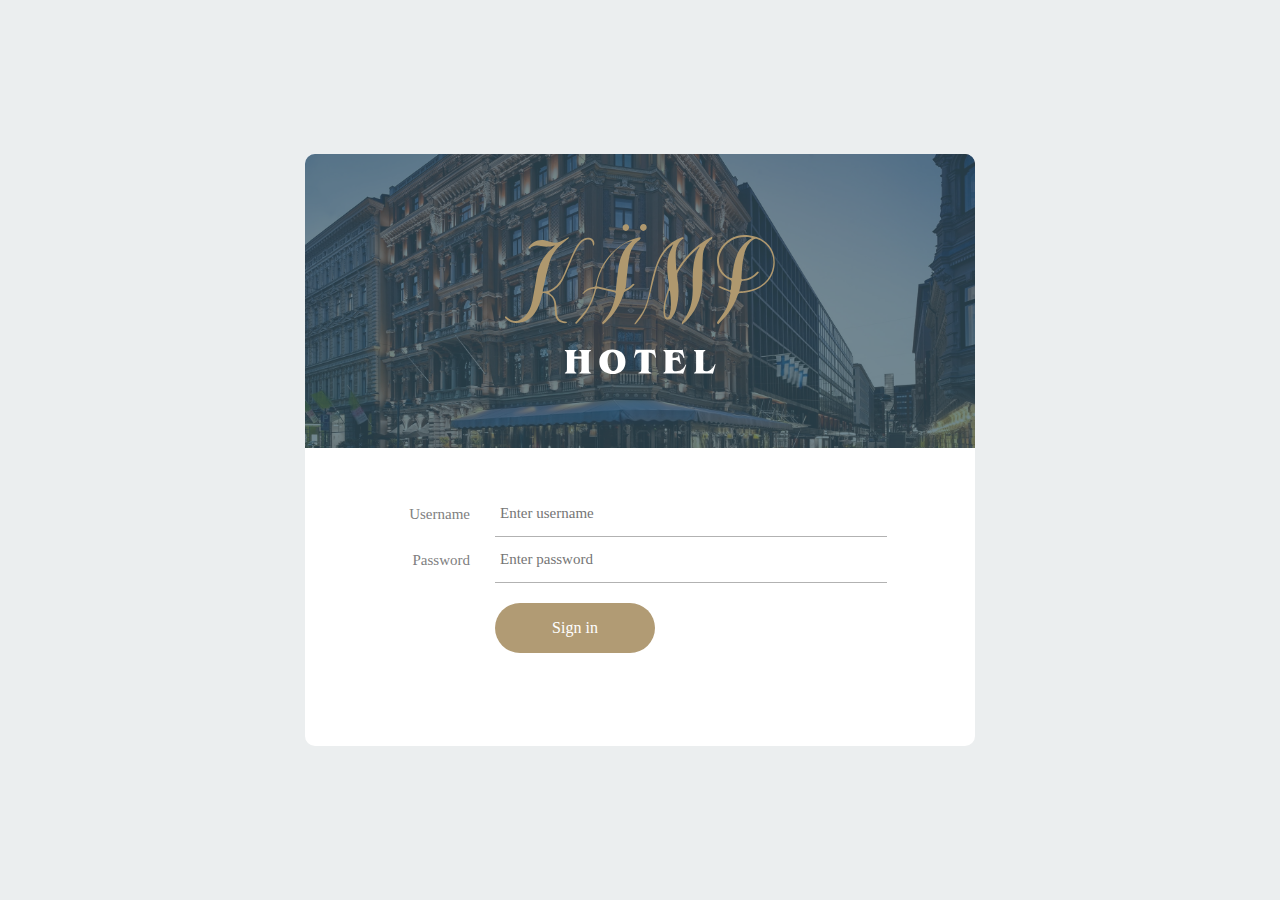
==== web/login.html @ 87c8fb4f "Merge origin/master" ====
<!DOCTYPE html>
<html lang="en">
<head>
	<title>Login</title>
	<meta charset="UTF-8">
	<meta name="viewport" content="width=device-width, initial-scale=1">
	<link rel="stylesheet" type="text/css" href="css/main.css">

</head>
<body>
	
	<div class="limiter">
		<div class="container-login100">
			<div class="wrap-login100">
				<div class="login100-form-title" style="background-image: url(images/bg-01.jpg);">
					<img class="login100-form-img" src="images/Hotel-Logo.svg" alt="">
				</div>

				<form class="login100-form validate-form" action="login" method="POST">
					<div class="wrap-input100 validate-input m-b-26" data-validate="Username is required">
						<span class="label-input100">Username</span>
						<input class="input100" type="text" name="username" placeholder="Enter username">
						<span class="focus-input100"></span>
					</div>

					<div class="wrap-input100 validate-input" data-validate = "Password is required">
						<span class="label-input100">Password</span>
						<input class="input100" type="password" name="pass" placeholder="Enter password">
						<span class="focus-input100"></span>
					</div>

					<div class="container-login100-form-btn">
						<button class="login100-form-btn">
							Sign in
						</button>
					</div>
				</form>
			</div>
		</div>
	</div>
	

</body>
</html>
---- web/css/main.css ----
* {
	margin: 0px; 
	padding: 0px; 
	box-sizing: border-box;
}

body, html {
	height: 100%;
	font-family: Poppins-Regular, sans-serif;
}

a {
	font-family: Poppins-Regular;
	font-size: 14px;
	line-height: 1.7;
	color: #666666;
	margin: 0px;
	transition: all 0.4s;
	-webkit-transition: all 0.4s;
  -o-transition: all 0.4s;
  -moz-transition: all 0.4s;
}

a:focus {
	outline: none !important;
}

a:hover {
	text-decoration: none;
  color: #57b846;
}


h1,h2,h3,h4,h5,h6 {
	margin: 0px;
}

p {
	font-family: Poppins-Regular;
	font-size: 14px;
	line-height: 1.7;
	color: #666666;
	margin: 0px;
}

ul, li {
	margin: 0px;
	list-style-type: none;
}

input {
	outline: none;
	border: none;
}

input[type="number"] {
    -moz-appearance: textfield;
    appearance: none;
    -webkit-appearance: none;
}

input[type="number"]::-webkit-outer-spin-button,
input[type="number"]::-webkit-inner-spin-button {
    -webkit-appearance: none;
}

textarea {
  outline: none;
  border: none;
}

textarea:focus, input:focus {
  border-color: transparent !important;
}


label {
  display: block;
  margin: 0;
}

button {
	outline: none !important;
	border: none;
	background: transparent;
}

button:hover {
	cursor: pointer;
}

iframe {
	border: none !important;
}

.limiter {
  width: 100%;
  margin: 0 auto;
}

.container-login100 {
  width: 100%;  
  min-height: 100vh;
  display: -webkit-box;
  display: -webkit-flex;
  display: -moz-box;
  display: -ms-flexbox;
  display: flex;
  flex-wrap: wrap;
  justify-content: center;
  align-items: center;
  padding: 15px;
  background: #ebeeef;
}


.wrap-login100 {
  width: 670px;
  background: #fff;
  border-radius: 10px;
  overflow: hidden;
  position: relative;
}


.login100-form-title {
  width: 100%;
  position: relative;
  z-index: 1;
  display: -webkit-box;
  display: -webkit-flex;
  display: -moz-box;
  display: -ms-flexbox;
  display: flex;
  flex-wrap: wrap;
  flex-direction: column;
  align-items: center;

  background-repeat: no-repeat;
  background-size: cover;
  background-position: center;

  padding: 70px 15px 74px 15px;
}

.login100-form-img {
  height: 150px;
}

.login100-form-title::before {
  content: "";
  display: block;
  position: absolute;
  z-index: -1;
  width: 100%;
  height: 100%;
  top: 0;
  left: 0;
  background-color: rgba(54,84,99,0.7);
}



.login100-form {
  width: 100%;
  display: -webkit-box;
  display: -webkit-flex;
  display: -moz-box;
  display: -ms-flexbox;
  display: flex;
  flex-wrap: wrap;
  justify-content: space-between;
  padding: 43px 88px 93px 190px;
}

.wrap-input100 {
  width: 100%;
  position: relative;
  border-bottom: 1px solid #b2b2b2;
}

.label-input100 {
  font-family: Poppins-Regular;
  font-size: 15px;
  color: #808080;
  line-height: 1.2;
  text-align: right;

  position: absolute;
  top: 14px;
  left: -105px;
  width: 80px;

}

.input100 {
  font-family: Poppins-Regular;
  font-size: 15px;
  color: #555555;
  line-height: 1.2;

  display: block;
  width: 100%;
  background: transparent;
  padding: 0 5px;
}

.focus-input100 {
  position: absolute;
  display: block;
  width: 100%;
  height: 100%;
  top: 0;
  left: 0;
  pointer-events: none;
}

.focus-input100::before {
  content: "";
  display: block;
  position: absolute;
  bottom: -1px;
  left: 0;
  width: 0;
  height: 1px;

  -webkit-transition: all 0.6s;
  -o-transition: all 0.6s;
  -moz-transition: all 0.6s;
  transition: all 0.6s;

  background: #57b846;
}



input.input100 {
  height: 45px;
}


.input100:focus + .focus-input100::before {
  width: 100%;
}

.has-val.input100 + .focus-input100::before {
  width: 100%;
}


.input-checkbox100 {
  display: none;
}

.label-checkbox100 {
  font-family: Poppins-Regular;
  font-size: 13px;
  color: #999999;
  line-height: 1.4;

  display: block;
  position: relative;
  padding-left: 26px;
  cursor: pointer;
}

.container-login100-form-btn {
  width: 100%;
  display: -webkit-box;
  display: -webkit-flex;
  display: -moz-box;
  display: -ms-flexbox;
  display: flex;
  flex-wrap: wrap;
}

.login100-form-btn {
  display: -webkit-box;
  display: -webkit-flex;
  display: -moz-box;
  display: -ms-flexbox;
  display: flex;
  justify-content: center;
  align-items: center;
  padding: 0 20px;
  min-width: 160px;
  height: 50px;
  background-color: #B19B74;
  border-radius: 25px;
  margin-top: 20px;
  
  font-family: Poppins-Regular;
  font-size: 16px;
  color: #fff;
  line-height: 1.2;

  -webkit-transition: all 0.4s;
  -o-transition: all 0.4s;
  -moz-transition: all 0.4s;
  transition: all 0.4s;
}

.login100-form-btn:hover {
  background-color: #333333;
}



@media (max-width: 576px) {
  .login100-form {
    padding: 43px 15px 57px 117px;
  }
}

@media (max-width: 480px) {
  .login100-form {
    padding: 43px 15px 57px 15px;
  }

  .label-input100 {
    text-align: left;
    position: unset;
    top: unset;
    left: unset;
    width: 100%;
    padding: 0 5px;
  }
}


.validate-input {
  position: relative;
}

.alert-validate::before {
  content: attr(data-validate);
  position: absolute;
  max-width: 70%;
  background-color: #fff;
  border: 1px solid #c80000;
  border-radius: 2px;
  padding: 4px 25px 4px 10px;
  top: 50%;
  -webkit-transform: translateY(-50%);
  -moz-transform: translateY(-50%);
  -ms-transform: translateY(-50%);
  -o-transform: translateY(-50%);
  transform: translateY(-50%);
  right: 2px;
  pointer-events: none;

  font-family: Poppins-Medium;
  color: #c80000;
  font-size: 13px;
  line-height: 1.4;
  text-align: left;

  visibility: hidden;
  opacity: 0;

  -webkit-transition: opacity 0.4s;
  -o-transition: opacity 0.4s;
  -moz-transition: opacity 0.4s;
  transition: opacity 0.4s;
}

.alert-validate::after {
  content: "\f06a";
  font-family: FontAwesome;
  display: block;
  position: absolute;
  color: #c80000;
  font-size: 15px;
  top: 50%;
  -webkit-transform: translateY(-50%);
  -moz-transform: translateY(-50%);
  -ms-transform: translateY(-50%);
  -o-transform: translateY(-50%);
  transform: translateY(-50%);
  right: 8px;
}

.alert-validate:hover:before {
  visibility: visible;
  opacity: 1;
}

@media (max-width: 992px) {
  .alert-validate::before {
    visibility: visible;
    opacity: 1;
  }
}
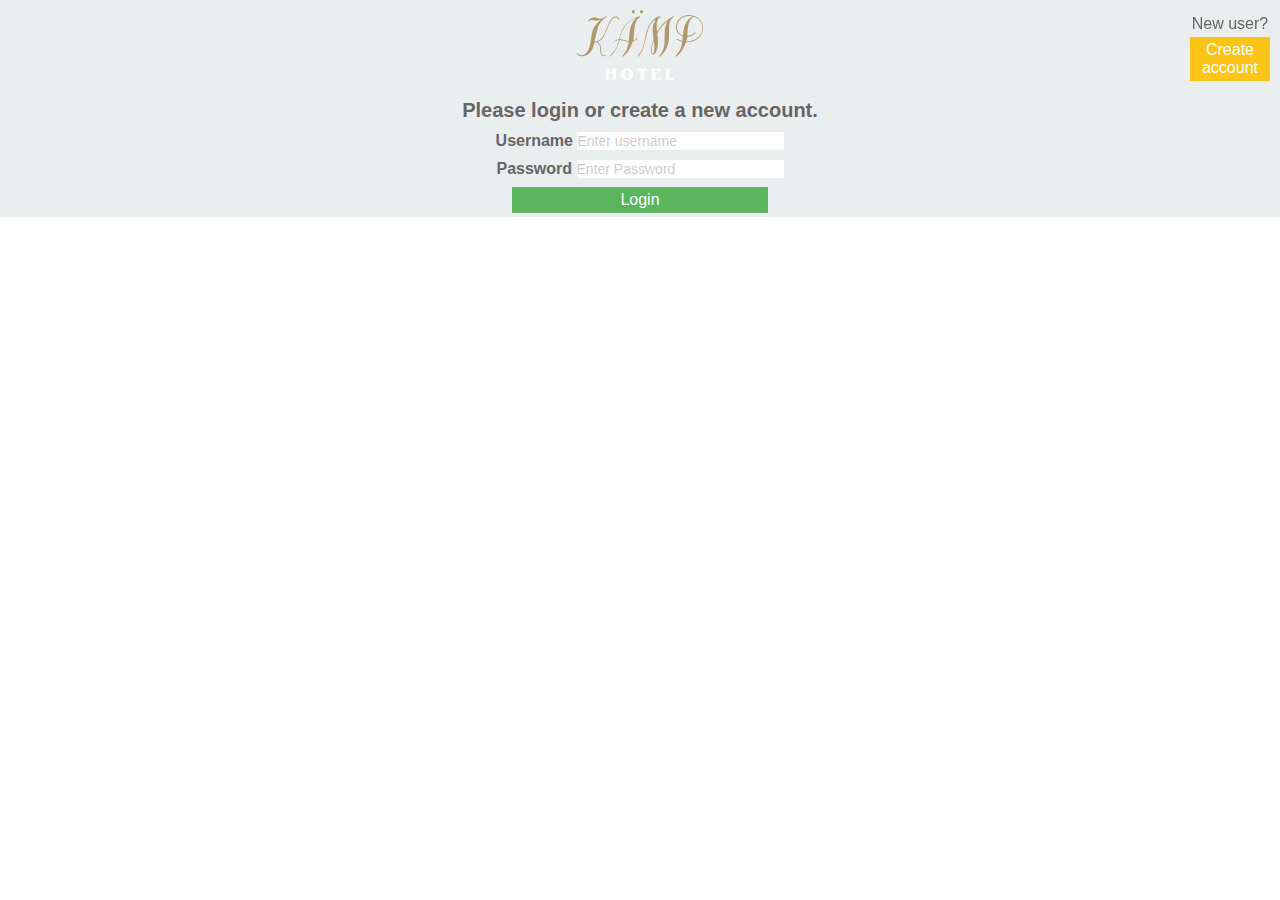
==== commit 1baf0b27: "Using login.html modal for registration, securing resources (Registering a new user doesn't assign t" ====
--- a/web/login.html
+++ b/web/login.html
@@ -1,44 +1,95 @@
-<!DOCTYPE html>
-<html lang="en">
-<head>
-	<title>Login</title>
-	<meta charset="UTF-8">
-	<meta name="viewport" content="width=device-width, initial-scale=1">
-	<link rel="stylesheet" type="text/css" href="css/main.css">
-
-</head>
-<body>
-	
-	<div class="limiter">
-		<div class="container-login100">
-			<div class="wrap-login100">
-				<div class="login100-form-title" style="background-image: url(images/bg-01.jpg);">
-					<img class="login100-form-img" src="images/Hotel-Logo.svg" alt="">
-				</div>
-
-				<form class="login100-form validate-form" action="login" method="POST">
-					<div class="wrap-input100 validate-input m-b-26" data-validate="Username is required">
-						<span class="label-input100">Username</span>
-						<input class="input100" type="text" name="username" placeholder="Enter username">
-						<span class="focus-input100"></span>
-					</div>
-
-					<div class="wrap-input100 validate-input" data-validate = "Password is required">
-						<span class="label-input100">Password</span>
-						<input class="input100" type="password" name="pass" placeholder="Enter password">
-						<span class="focus-input100"></span>
-					</div>
-
-					<div class="container-login100-form-btn">
-						<button class="login100-form-btn">
-							Sign in
-						</button>
-					</div>
-				</form>
-			</div>
-		</div>
-	</div>
-	
-
-</body>
-</html>+<!DOCTYPE html>
+<!--
+To change this license header, choose License Headers in Project Properties.
+To change this template file, choose Tools | Templates
+and open the template in the editor.
+-->
+<html>
+    <head>
+        <title>Hotel kämp note manager</title>
+        <meta charset="UTF-8">
+        <meta name="viewport" content="width=device-width, initial-scale=1.0">
+        <link rel="stylesheet" href="loginstyle.css">
+        <!-- Reference to JS script file-->
+        <script src="assets/scripts/loginscript.js"></script>
+
+    </head>
+    <body>
+        <div class="container">
+            <!-- Modal sign up form -->
+            <div id="modal-signup-id" class="modal-signup">
+                <span onclick="closeModal()" class="close" id="close-button" title="Close Modal">&times;</span>
+                <form class="modal-content" action="register" method="POST">
+                    <div class="modal-container">
+                        <h1>Register</h1>
+                        <p>Please fill in and submit this form</p>
+
+                        <div class="dropdown">
+                            <select name="department" class="dropdown-menu" required>
+                                <option selected disabled>Choose department</option>
+                                <option value="1">Restaurant</option>
+                                <option value="2">Management</option>
+                                <option value="3">Reception</option>
+                                <option value="4">Maintenance</option>
+                            </select>
+                        </div>
+
+                        <label for="firstname"><b>First Name</b></label>
+                        <input class="modal-input" type="text" placeholder="Enter name" name="firstname" required>
+
+                        <label for="lastname"><b>Last name</b></label>
+                        <input class="modal-input" type="text" placeholder="Enter name" name="lastname" required>
+
+                        <label for="tel"><b>Phone Number</b></label>
+                        <input class="modal-input" type="tel" placeholder="Enter number" name="telnumber" required>
+
+                        <label for="email"><b>Email</b></label>
+                        <input class="modal-input" type="email" placeholder="Enter Email" name="email" required>
+                        
+                        <label for="username"><b>User name</b></label>
+                        <input class="modal-input" type="text" placeholder="Enter User Name" name="username" required>
+                        
+                        <label for="password"><b>Password</b></label>
+                        <input class="modal-input" type="password" placeholder="Enter Password" name="password" required>
+
+                        <label for="psw-repeat"><b>Repeat Password</b></label>
+                        <input class="modal-input" type="password" placeholder="Repeat Password" name="password-repeat" required>
+                        
+                        <div class="clearfix">
+                            <button type="submit" class="submitbtn">Submit</button>
+                        </div>
+                    </div>
+                </form>
+            </div>
+
+            <!-- content box for login / sign up -->
+            <form class="login-menu" action="login" method="POST">
+                <div class="login-container">
+                    <div class="login-menu-items" id="login-logo">
+                        <img id="logo-img" src="assets/Hotel-Logo.svg" alt="">
+                    </div>
+                    <div class="login-menu-items" id="login-greeting">
+                        <h1>Please login or create a new account.</h1>
+                    </div>
+                    <div class="login-menu-items" id="username-input">
+                        <label for="login-username" class ="input-label" ><b>Username</b></label>
+                        <input type="text" placeholder="Enter username" name="username" required>
+                    </div>
+                    <div class="login-menu-items" id="password-input">
+                        <label for="login-password" class="input-label" ><b>Password</b></label>
+                        <input type="password" placeholder="Enter Password" name="password" required>
+                    </div>
+                    <div class="buttons">
+                        <button id="login-button">Login</button>
+
+                    </div>
+                </div>
+            </form>
+            <div class="register-container" id="register-container">
+                <p id ="register-paragraph">New user? </p>
+                <button id="register-button" onclick="openModal()">Create account</button>
+            </div>
+
+        </div>
+    </body>
+</html>
--- a/web/loginstyle.css
+++ b/web/loginstyle.css
@@ -0,0 +1,284 @@
+/*
+To change this license header, choose License Headers in Project Properties.
+To change this template file, choose Tools | Templates
+and open the template in the editor.
+*/
+/* 
+    Created on : Feb 21, 2018, 1:55:02 PM
+    Author     : Pyrt
+*/
+
+* {
+    margin: 0;
+    padding: 0;
+    border: 0;
+    font-size: 14px;
+    font: inherit;
+    vertical-align: baseline;
+    font-family: Poppins-Regular, sans-serif;
+    color: #666;
+}
+
+
+/* -- STYLES FOR THE LOGIN PAGE -- */
+
+
+.login-menu {
+    background: #ebeeef;
+}
+
+/* flex container for the login page */
+
+.login-container {
+    display: flex;
+    justify-content: center;
+    align-items: center;
+    flex-direction: column;
+}
+
+.login-menu-items {
+    margin: auto 0;
+    padding: 5px;
+}
+
+/* Styles for individual login-menu-items */
+
+#login-greeting {
+    font-size: 20px;
+    font-weight: bold;
+}
+
+#logo-img {
+    height: 70px;
+    margin: 5px 10px;
+}
+
+.input-label {
+    font-weight: bold;
+}
+
+/*placeholder styles */
+.login-container ::placeholder { /* Chrome, Firefox, Opera, Safari 10.1+ */
+    color: black;
+    opacity: 0.2;
+    font-size: 14px;
+}
+
+.login-container :-ms-input-placeholder { /* Internet Explorer 10-11 */
+    color: black;
+    opacity: 0.2;
+    font-size: 14px;
+}
+
+.login-container ::-ms-input-placeholder { /* Microsoft Edge */
+    color: black;
+    opacity: 0.2;
+    font-size: 14px;
+}
+
+/* Styles for buttons */
+
+.login-container .buttons {
+    width: 50%;
+    display: flex;
+    flex-direction: row;
+    justify-content: center;
+
+}
+
+
+.buttons #login-button{
+    background-color: #4CAF50;
+    color: white;
+    padding: 4px 10px;
+    margin: 4px 0;
+    border: none;
+    cursor: pointer;
+    width: 40%;
+    opacity: 0.9;
+}
+.buttons #login-button:hover, #register-button:hover {
+    opacity: 1;
+}
+
+/* Styles for the register container */
+
+.register-container {
+    display: flex;
+    justify-content: center;
+    align-items: center;
+    flex-direction: column;
+    position: fixed;
+    z-index: 1; /* Floats on top */
+    right: 0;
+    top: 0;
+    width: 100px;
+    height: 100px;
+    overflow: auto;
+}
+
+#register-paragraph {
+
+}
+
+/* Styles for the register button */
+
+#register-button{
+    background-color: #ffbf00;
+    color: white;
+    padding: 4px 10px;
+    margin: 4px 2px;
+    border: none;
+    cursor: pointer;
+    width: 80px;
+    opacity: 0.9;
+}
+
+/* -- MODAL SIGNUP STYLES --*/
+
+/* for header and paragrap */
+
+/* styles for dropdown menu */
+
+.dropdown-menu {
+    display: flex;
+    align-content: center;
+    width: 100%;
+    padding: 10px;
+    margin: 5px 0 5px 0;
+    background: #e5e5e5;
+}
+
+/* Background for the modal */
+.modal-signup {
+    display: none;
+    justify-content: center;
+    align-items: center;
+    flex-direction: column;
+    position: fixed;
+    z-index: 1; /* Floats on top */
+    left: 0;
+    top: 0;
+    width: 100%;
+    height: 100%;
+    overflow: auto;
+    background-color: #474e5d;
+    padding-top: 50px;
+}
+
+
+/*Styles for modal content*/
+.modal-content {
+    background-color: #fefefe;
+    margin: 5% auto 15% auto; 
+    border: 1px solid #888;
+    width: 60%;
+    font-family: Poppins-Regular, sans-serif;
+}
+
+
+.modal-container h1 {
+
+    text-align: center;
+    font-family: Poppins-Regular, sans-serif;
+    font-size: 50px;
+    padding: 5px;
+}
+
+.modal-container p {
+    text-align: center;
+    font-family: Poppins-Regular, sans-serif;
+    font-size: 15px;
+    padding: 5px;
+}
+
+
+
+
+/*--INPUT STYLES --*/
+
+/* Styles for input fields */
+.modal-input  {
+    display: flex;
+    align-content: center;
+    width: 90%;
+    padding: 15px;
+    margin: 5px 0 22px 0;
+    background: #f1f1f1;
+}
+/*Chance colour when field get focus */
+.modal-container[type=text]:focus, input[type=password]:focus, input[type=telnumber]:focus, input[type=email]:focus {
+    background-color: #ddd;
+    outline: none;
+}
+
+/*uniform placeholder styles */
+.modal-container ::placeholder { /* Chrome, Firefox, Opera, Safari 10.1+ */
+    color: black;
+    opacity: 0.2;
+    font-size: 14px;
+}
+
+.modal-container :-ms-input-placeholder { /* Internet Explorer 10-11 */
+    color: black;
+    opacity: 0.2;
+    font-size: 14px;
+}
+
+.modal-container ::-ms-input-placeholder { /* Microsoft Edge */
+    color: black;
+    opacity: 0.2;
+    font-size: 14px;
+}
+
+/* dropdown styles */
+
+/*--BUTTON STYLES --*/
+
+
+/* Style for submit button */
+.modal-container button {
+    background-color: #4CAF50;
+    color: white;
+    padding: 14px 20px;
+    margin: 8px 0;
+    border: none;
+    cursor: pointer;
+    width: 100%;
+    opacity: 0.9;
+}
+
+.modal-container button:hover {
+    opacity:1;
+}
+
+/*--STYLES FOR CLOSE BUTTON--*/
+/* (x) button */
+
+.modal-signup .close {
+    position: absolute;
+    right: 35px;
+    top: 15px;
+    font-size: 40px;
+    font-weight: bold;
+    color: #f1f1f1;
+}
+
+.close:hover,
+.close:focus {
+    color: #f44336;
+    cursor: pointer;
+}
+
+/* Clear floats */
+.clearfix::after {
+    content: "";
+    clear: both;
+    display: table;
+}
+
+/* Add padding to container elements */
+.modal-container {
+    padding: 25px;
+}
+
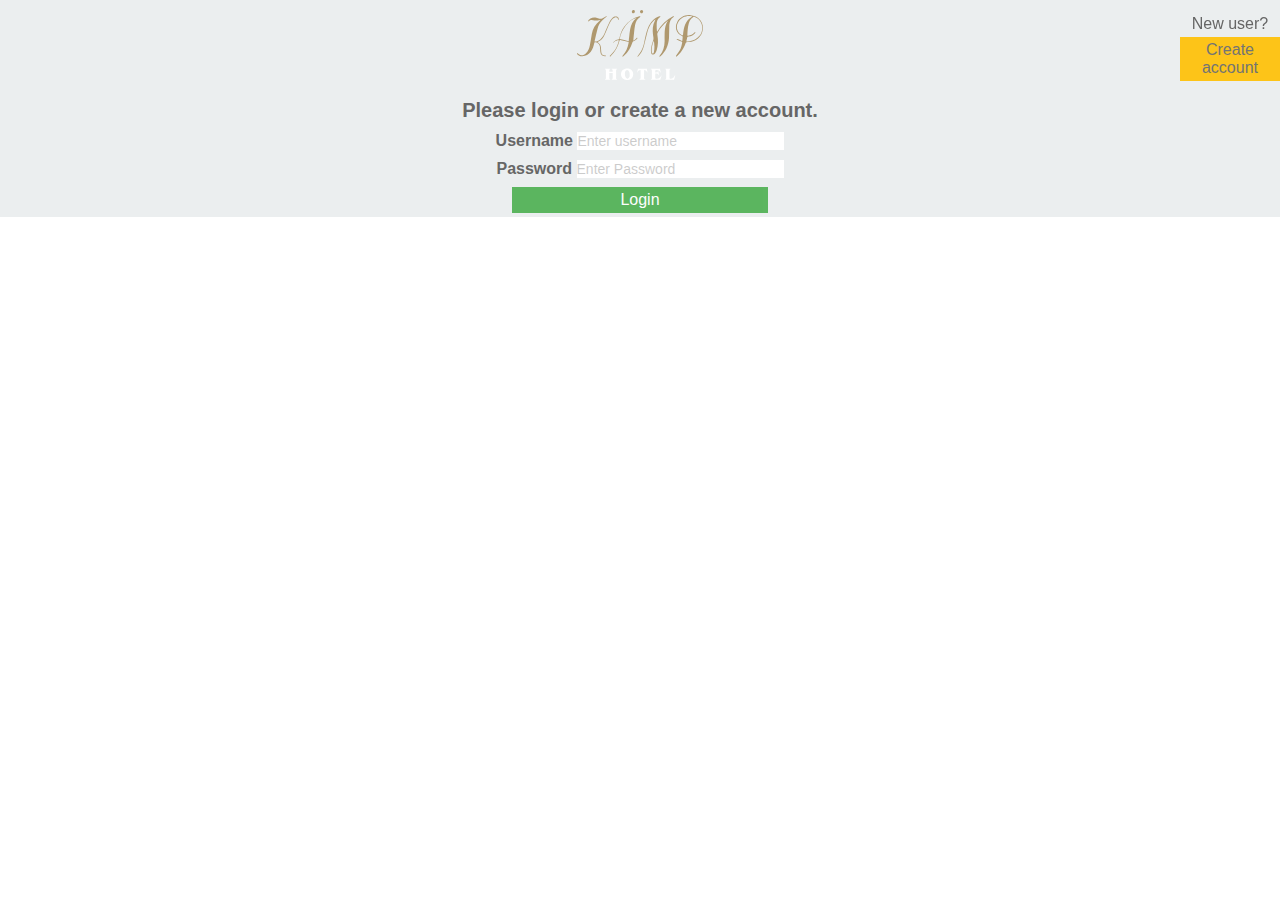
==== commit 8f4343fe: "Re-organize html pages" ====
--- a/web/login.html
+++ b/web/login.html
@@ -9,59 +9,10 @@
         <title>Hotel kämp note manager</title>
         <meta charset="UTF-8">
         <meta name="viewport" content="width=device-width, initial-scale=1.0">
-        <link rel="stylesheet" href="loginstyle.css">
-        <!-- Reference to JS script file-->
-        <script src="assets/scripts/loginscript.js"></script>
-
+        <link rel="stylesheet" href="assets/css/loginstyle.css">
     </head>
     <body>
         <div class="container">
-            <!-- Modal sign up form -->
-            <div id="modal-signup-id" class="modal-signup">
-                <span onclick="closeModal()" class="close" id="close-button" title="Close Modal">&times;</span>
-                <form class="modal-content" action="register" method="POST">
-                    <div class="modal-container">
-                        <h1>Register</h1>
-                        <p>Please fill in and submit this form</p>
-
-                        <div class="dropdown">
-                            <select name="department" class="dropdown-menu" required>
-                                <option selected disabled>Choose department</option>
-                                <option value="1">Restaurant</option>
-                                <option value="2">Management</option>
-                                <option value="3">Reception</option>
-                                <option value="4">Maintenance</option>
-                            </select>
-                        </div>
-
-                        <label for="firstname"><b>First Name</b></label>
-                        <input class="modal-input" type="text" placeholder="Enter name" name="firstname" required>
-
-                        <label for="lastname"><b>Last name</b></label>
-                        <input class="modal-input" type="text" placeholder="Enter name" name="lastname" required>
-
-                        <label for="tel"><b>Phone Number</b></label>
-                        <input class="modal-input" type="tel" placeholder="Enter number" name="telnumber" required>
-
-                        <label for="email"><b>Email</b></label>
-                        <input class="modal-input" type="email" placeholder="Enter Email" name="email" required>
-                        
-                        <label for="username"><b>User name</b></label>
-                        <input class="modal-input" type="text" placeholder="Enter User Name" name="username" required>
-                        
-                        <label for="password"><b>Password</b></label>
-                        <input class="modal-input" type="password" placeholder="Enter Password" name="password" required>
-
-                        <label for="psw-repeat"><b>Repeat Password</b></label>
-                        <input class="modal-input" type="password" placeholder="Repeat Password" name="password-repeat" required>
-                        
-                        <div class="clearfix">
-                            <button type="submit" class="submitbtn">Submit</button>
-                        </div>
-                    </div>
-                </form>
-            </div>
-
             <!-- content box for login / sign up -->
             <form class="login-menu" action="login" method="POST">
                 <div class="login-container">
@@ -87,9 +38,12 @@
             </form>
             <div class="register-container" id="register-container">
                 <p id ="register-paragraph">New user? </p>
-                <button id="register-button" onclick="openModal()">Create account</button>
+                <p id="register-button" ><a href="./register.html">Create account</a></p>
             </div>
 
         </div>
+
+        <!-- Reference to JS script file-->
+        <script src="assets/scripts/loginscript.js"></script>
     </body>
 </html>
--- a/web/assets/css/loginstyle.css
+++ b/web/assets/css/loginstyle.css
@@ -0,0 +1,190 @@
+/*
+To change this license header, choose License Headers in Project Properties.
+To change this template file, choose Tools | Templates
+and open the template in the editor.
+*/
+/* 
+    Created on : Feb 21, 2018, 1:55:02 PM
+    Author     : Pyrt
+*/
+
+* {
+    margin: 0;
+    padding: 0;
+    border: 0;
+    font-size: 14px;
+    font: inherit;
+    vertical-align: baseline;
+    font-family: Poppins-Regular, sans-serif;
+    color: #666;
+}
+
+
+/* -- STYLES FOR THE LOGIN PAGE -- */
+
+
+.login-menu {
+    background: #ebeeef;
+}
+
+/* flex container for the login page */
+
+.login-container {
+    display: flex;
+    justify-content: center;
+    align-items: center;
+    flex-direction: column;
+}
+
+.login-menu-items {
+    margin: auto 0;
+    padding: 5px;
+}
+
+/* Styles for individual login-menu-items */
+
+#login-greeting {
+    font-size: 20px;
+    font-weight: bold;
+}
+
+#logo-img {
+    height: 70px;
+    margin: 5px 10px;
+}
+
+.input-label {
+    font-weight: bold;
+}
+
+/*placeholder styles */
+.login-container ::placeholder { /* Chrome, Firefox, Opera, Safari 10.1+ */
+    color: black;
+    opacity: 0.2;
+    font-size: 14px;
+}
+
+.login-container :-ms-input-placeholder { /* Internet Explorer 10-11 */
+    color: black;
+    opacity: 0.2;
+    font-size: 14px;
+}
+
+.login-container ::-ms-input-placeholder { /* Microsoft Edge */
+    color: black;
+    opacity: 0.2;
+    font-size: 14px;
+}
+
+/* Styles for buttons */
+
+.login-container .buttons {
+    width: 50%;
+    display: flex;
+    flex-direction: row;
+    justify-content: center;
+
+}
+
+
+.buttons #login-button{
+    background-color: #4CAF50;
+    color: white;
+    padding: 4px 10px;
+    margin: 4px 0;
+    border: none;
+    cursor: pointer;
+    width: 40%;
+    opacity: 0.9;
+}
+.buttons #login-button:hover, #register-button:hover {
+    opacity: 1;
+}
+
+/* Styles for the register container */
+
+.register-container {
+    display: flex;
+    justify-content: center;
+    align-items: center;
+    flex-direction: column;
+    position: fixed;
+    z-index: 1; /* Floats on top */
+    right: 0;
+    top: 0;
+    width: 100px;
+    height: 100px;
+    overflow: auto;
+}
+
+#register-paragraph {
+
+}
+
+/* Styles for the register button */
+
+#register-button {
+    background-color: #ffbf00;
+    color: black;
+    padding: 4px 10px;
+    margin: 4px 2px;
+    border: none;
+    cursor: pointer;
+    width: 80px;
+    opacity: 0.9;
+    text-align: center;
+}
+
+#register-button a {
+    text-decoration: none;
+} 
+/*--BUTTON STYLES --*/
+
+
+/* Style for submit button */
+.modal-container button {
+    background-color: #4CAF50;
+    color: white;
+    padding: 14px 20px;
+    margin: 8px 0;
+    border: none;
+    cursor: pointer;
+    width: 100%;
+    opacity: 0.9;
+}
+
+.modal-container button:hover {
+    opacity:1;
+}
+
+/*--STYLES FOR CLOSE BUTTON--*/
+/* (x) button 
+
+.modal-signup .close {
+    position: absolute;
+    right: 35px;
+    top: 15px;
+    font-size: 40px;
+    font-weight: bold;
+    color: #f1f1f1;
+}
+
+.close:hover,
+.close:focus {
+    color: #f44336;
+    cursor: pointer;
+}
+
+*/
+/* Clear floats */
+.clearfix::after {
+    content: "";
+    clear: both;
+    display: table;
+}
+
+/* Add padding to container elements */
+.modal-container {
+    padding: 25px;
+}
+
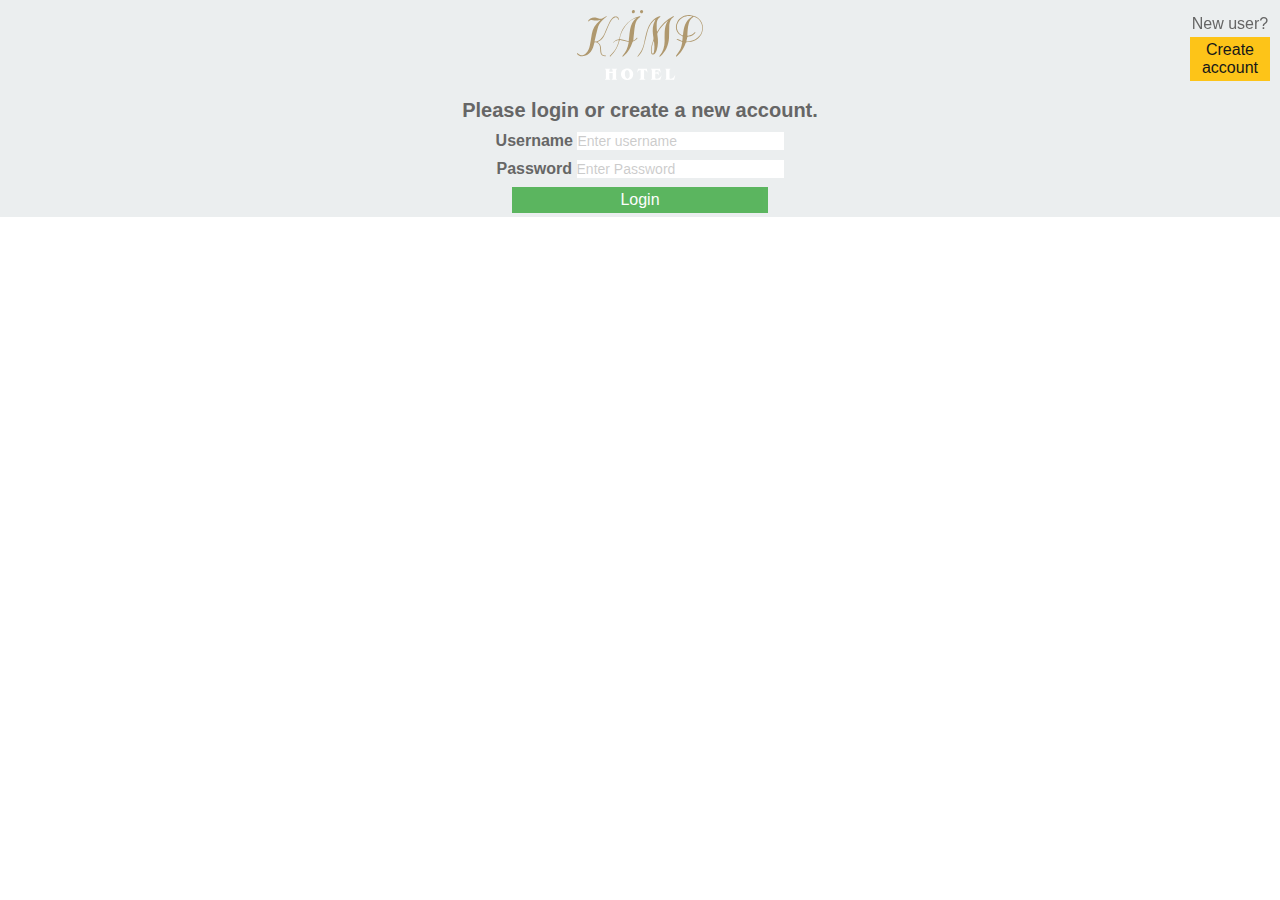
==== commit 80fdaba3: "Revert html change" ====
--- a/web/login.html
+++ b/web/login.html
@@ -10,9 +10,58 @@
         <meta charset="UTF-8">
         <meta name="viewport" content="width=device-width, initial-scale=1.0">
         <link rel="stylesheet" href="assets/css/loginstyle.css">
+        <!-- Reference to JS script file-->
+        <script src="assets/scripts/loginscript.js"></script>
+
     </head>
     <body>
         <div class="container">
+            <!-- Modal sign up form -->
+            <div id="modal-signup-id" class="modal-signup">
+                <span onclick="closeModal()" class="close" id="close-button" title="Close Modal">&times;</span>
+                <form class="modal-content" action="register" method="POST">
+                    <div class="modal-container">
+                        <h1>Register</h1>
+                        <p>Please fill in and submit this form</p>
+
+                        <div class="dropdown">
+                            <select name="department" class="dropdown-menu" required>
+                                <option selected disabled>Choose department</option>
+                                <option value="1">Restaurant</option>
+                                <option value="2">Management</option>
+                                <option value="3">Reception</option>
+                                <option value="4">Maintenance</option>
+                            </select>
+                        </div>
+
+                        <label for="firstname"><b>First Name</b></label>
+                        <input class="modal-input" type="text" placeholder="Enter name" name="firstname" required>
+
+                        <label for="lastname"><b>Last name</b></label>
+                        <input class="modal-input" type="text" placeholder="Enter name" name="lastname" required>
+
+                        <label for="tel"><b>Phone Number</b></label>
+                        <input class="modal-input" type="tel" placeholder="Enter number" name="telnumber" required>
+
+                        <label for="email"><b>Email</b></label>
+                        <input class="modal-input" type="email" placeholder="Enter Email" name="email" required>
+                        
+                        <label for="username"><b>User name</b></label>
+                        <input class="modal-input" type="text" placeholder="Enter User Name" name="username" required>
+                        
+                        <label for="password"><b>Password</b></label>
+                        <input class="modal-input" type="password" placeholder="Enter Password" name="password" required>
+
+                        <label for="psw-repeat"><b>Repeat Password</b></label>
+                        <input class="modal-input" type="password" placeholder="Repeat Password" name="password-repeat" required>
+                        
+                        <div class="clearfix">
+                            <button type="submit" class="submitbtn">Submit</button>
+                        </div>
+                    </div>
+                </form>
+            </div>
+
             <!-- content box for login / sign up -->
             <form class="login-menu" action="login" method="POST">
                 <div class="login-container">
@@ -38,12 +87,9 @@
             </form>
             <div class="register-container" id="register-container">
                 <p id ="register-paragraph">New user? </p>
-                <p id="register-button" ><a href="./register.html">Create account</a></p>
+                <button id="register-button" onclick="openModal()">Create account</button>
             </div>
 
         </div>
-
-        <!-- Reference to JS script file-->
-        <script src="assets/scripts/loginscript.js"></script>
     </body>
-</html>
+</html>--- a/web/assets/css/loginstyle.css
+++ b/web/assets/css/loginstyle.css
@@ -156,9 +156,125 @@
 .modal-container button:hover {
     opacity:1;
 }
-
+  /* -- MODAL SIGNUP STYLES --*/
+  
+  /* for header and paragraph */
+  
+  /* styles for dropdown menu */
+  
+  .dropdown-menu {
+    display: flex;
+    align-content: center;
+    width: 100%;
+    padding: 10px;
+    margin: 5px 0 5px 0;
+    background: #e5e5e5;
+  }
+  
+  /* Background for the modal */
+  .modal-signup {
+    display: none;
+    justify-content: center;
+    align-items: center;
+    flex-direction: column;
+    position: fixed;
+    z-index: 1; /* Floats on top */
+    left: 0;
+    top: 0;
+    width: 100%;
+    height: 100%;
+    overflow: auto;
+    background-color: #474e5d;
+    padding-top: 50px;
+  }
+  
+  
+  /*Styles for modal content*/
+  .modal-content {
+    background-color: #fefefe;
+    margin: 5% auto 15% auto; 
+    border: 1px solid #888;
+    width: 60%;
+    font-family: Poppins-Regular, sans-serif;
+  }
+  
+  
+  .modal-container h1 {
+  
+    text-align: center;
+    font-family: Poppins-Regular, sans-serif;
+    font-size: 50px;
+    padding: 5px;
+  }
+  
+  .modal-container p {
+    text-align: center;
+    font-family: Poppins-Regular, sans-serif;
+    font-size: 15px;
+    padding: 5px;
+  }
+  
+  /*--INPUT STYLES --*/
+  
+  /* Styles for input fields */
+  .modal-input  {
+    display: flex;
+    align-content: center;
+    width: 90%;
+    padding: 15px;
+    margin: 5px 0 22px 0;
+    background: #f1f1f1;
+  }
+  /*Chance colour when field get focus */
+  .modal-container[type=text]:focus, input[type=password]:focus, input[type=telnumber]:focus, input[type=email]:focus {
+    background-color: #ddd;
+    outline: none;
+  }
+  
+  /*uniform placeholder styles */
+  .modal-container ::placeholder { /* Chrome, Firefox, Opera, Safari 10.1+ */
+    color: black;
+    opacity: 0.2;
+    font-size: 14px;
+  }
+  
+  .modal-container :-ms-input-placeholder { /* Internet Explorer 10-11 */
+    color: black;
+    opacity: 0.2;
+    font-size: 14px;
+  }
+  
+  .modal-container ::-ms-input-placeholder { /* Microsoft Edge */
+    color: black;
+    opacity: 0.2;
+    font-size: 14px;
+  }
+  
+  /* dropdown styles */
+  
+  /*--BUTTON STYLES --*/
+  
+  /* Style for submit button */
+  .modal-container button {
+    background-color: #4CAF50;
+    color: white;
+    padding: 14px 20px;
+    margin: 8px 0;
+    border: none;
+    cursor: pointer;
+    width: 100%;
+    opacity: 0.9;
+  }
+  
+  .modal-container button:hover {
+    opacity:1;
+  }
+  /* Add padding to container elements */
+  .modal-container {
+    padding: 25px;
+  }
 /*--STYLES FOR CLOSE BUTTON--*/
-/* (x) button 
+/* (x) button */
 
 .modal-signup .close {
     position: absolute;
@@ -175,7 +291,6 @@
     cursor: pointer;
 }
 
-*/
 /* Clear floats */
 .clearfix::after {
     content: "";
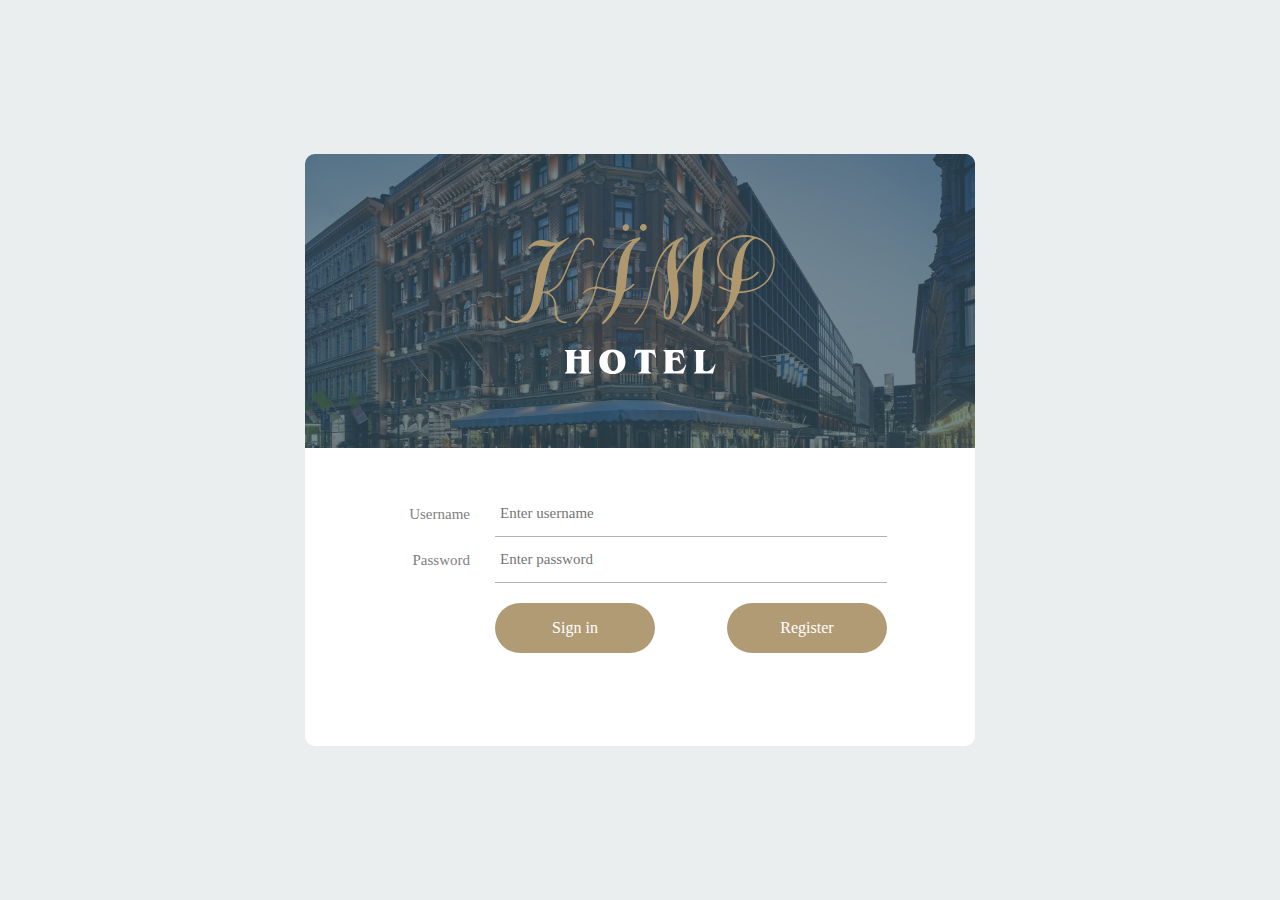
==== commit 387802f8: "Using new login.html (Also commented out a NameQuery on notes model because it doesnt work - causes " ====
--- a/web/login.html
+++ b/web/login.html
@@ -1,60 +1,44 @@
 <!DOCTYPE html>
-<!--
-To change this license header, choose License Headers in Project Properties.
-To change this template file, choose Tools | Templates
-and open the template in the editor.
--->
-<html>
-    <head>
-        <title>Hotel kämp note manager</title>
-        <meta charset="UTF-8">
-        <meta name="viewport" content="width=device-width, initial-scale=1.0">
-        <link rel="stylesheet" href="assets/css/loginstyle.css">
-        <!-- Reference to JS script file-->
-        <script src="assets/scripts/loginscript.js"></script>
+<html lang="en">
+<head>
+	<title>Login</title>
+	<meta charset="UTF-8">
+	<meta name="viewport" content="width=device-width, initial-scale=1">
+	<link rel="stylesheet" type="text/css" href="assets/css/login_new_style.css">
+	<script src="assets/scripts/loginscript.js"></script>
 
-    </head>
-    <body>
-        <div class="container">
-            <!-- Modal sign up form -->
-            <div id="modal-signup-id" class="modal-signup">
+
+</head>
+<body>
+	<div class="limiter">
+	<div class="container-login">
+	 <div id="modal-signup-id" class="modal-signup">
                 <span onclick="closeModal()" class="close" id="close-button" title="Close Modal">&times;</span>
                 <form class="modal-content" action="register" method="POST">
                     <div class="modal-container">
                         <h1>Register</h1>
-                        <p>Please fill in and submit this form</p>
-
-                        <div class="dropdown">
-                            <select name="department" class="dropdown-menu" required>
-                                <option selected disabled>Choose department</option>
-                                <option value="1">Restaurant</option>
-                                <option value="2">Management</option>
-                                <option value="3">Reception</option>
-                                <option value="4">Maintenance</option>
-                            </select>
-                        </div>
 
                         <label for="firstname"><b>First Name</b></label>
                         <input class="modal-input" type="text" placeholder="Enter name" name="firstname" required>
 
-                        <label for="lastname"><b>Last name</b></label>
+                        <label for="lastname"><b>Last Name</b></label>
                         <input class="modal-input" type="text" placeholder="Enter name" name="lastname" required>
 
                         <label for="tel"><b>Phone Number</b></label>
                         <input class="modal-input" type="tel" placeholder="Enter number" name="telnumber" required>
 
                         <label for="email"><b>Email</b></label>
-                        <input class="modal-input" type="email" placeholder="Enter Email" name="email" required>
-                        
+                        <input class="modal-input" type="text" placeholder="Enter Email" name="email" required>
+
                         <label for="username"><b>User name</b></label>
                         <input class="modal-input" type="text" placeholder="Enter User Name" name="username" required>
-                        
+
                         <label for="password"><b>Password</b></label>
                         <input class="modal-input" type="password" placeholder="Enter Password" name="password" required>
 
                         <label for="psw-repeat"><b>Repeat Password</b></label>
                         <input class="modal-input" type="password" placeholder="Repeat Password" name="password-repeat" required>
-                        
+
                         <div class="clearfix">
                             <button type="submit" class="submitbtn">Submit</button>
                         </div>
@@ -62,34 +46,42 @@
                 </form>
             </div>
 
-            <!-- content box for login / sign up -->
-            <form class="login-menu" action="login" method="POST">
-                <div class="login-container">
-                    <div class="login-menu-items" id="login-logo">
-                        <img id="logo-img" src="assets/Hotel-Logo.svg" alt="">
-                    </div>
-                    <div class="login-menu-items" id="login-greeting">
-                        <h1>Please login or create a new account.</h1>
-                    </div>
-                    <div class="login-menu-items" id="username-input">
-                        <label for="login-username" class ="input-label" ><b>Username</b></label>
-                        <input type="text" placeholder="Enter username" name="username" required>
-                    </div>
-                    <div class="login-menu-items" id="password-input">
-                        <label for="login-password" class="input-label" ><b>Password</b></label>
-                        <input type="password" placeholder="Enter Password" name="password" required>
-                    </div>
-                    <div class="buttons">
-                        <button id="login-button">Login</button>
 
-                    </div>
-                </div>
-            </form>
-            <div class="register-container" id="register-container">
-                <p id ="register-paragraph">New user? </p>
-                <button id="register-button" onclick="openModal()">Create account</button>
-            </div>
 
-        </div>
-    </body>
-</html>+
+			<div class="wrap-login">
+				<div class="login-form-title" style="background-image: url(assets/images/bg-01.jpg);">
+					<img class="login-form-img" src="assets/images/Hotel-Logo.svg" alt="">
+				</div>
+
+				<form class="login-form validate-form" action="login" method="POST">
+					<div class="wrap-input validate-input m-b-26" data-validate="Username is required">
+						<span class="label-input">Username</span>
+						<input class="input" type="text" name="username" placeholder="Enter username" required>
+						<span class="focus-input"></span>
+					</div>
+
+					<div class="wrap-input validate-input" data-validate = "Password is required">
+						<span class="label-input">Password</span>
+						<input class="input" type="password" name="password" placeholder="Enter password" required>
+						<span class="focus-input"></span>
+					</div>
+
+					<div class="container-login-form-btn">
+						<button  id="login-button" class="login-form-btn">
+							Sign in
+						</button>
+						<div id="register-container">
+						<button id="register-button" class="login-form-btn" onclick="openModal()" type="button">
+							Register
+						</button>
+					</div>
+					</div>
+				</form>
+			</div>
+		</div>
+	</div>
+
+
+</body>
+</html>
--- a/web/assets/css/login_new_style.css
+++ b/web/assets/css/login_new_style.css
@@ -0,0 +1,452 @@
+/* Styles for the login page */
+* {
+	margin: 0px; 
+	padding: 0px; 
+	box-sizing: border-box;
+}
+
+body, html {
+	height: 100%;
+	font-family: Poppins-Regular, sans-serif;
+
+}
+
+
+a {
+	font-family: Poppins-Regular;
+	font-size: 14px;
+	line-height: 1.7;
+	color: #666666;
+	margin: 0px;
+	transition: all 0.4s;
+	-webkit-transition: all 0.4s;
+  -o-transition: all 0.4s;
+  -moz-transition: all 0.4s;
+}
+
+a:focus {
+	outline: none !important;
+}
+
+a:hover {
+	text-decoration: none;
+  color: #57b846;
+}
+
+
+h1,h2,h3,h4,h5,h6 {
+	margin: 0px;
+}
+
+p {
+	font-family: Poppins-Regular;
+	font-size: 14px;
+	line-height: 1.7;
+	color: #666666;
+	margin: 0px;
+}
+
+ul, li {
+	margin: 0px;
+	list-style-type: none;
+}
+
+input {
+	outline: none;
+	border: none;
+}
+
+input[type="number"] {
+    -moz-appearance: textfield;
+    appearance: none;
+    -webkit-appearance: none;
+}
+
+input[type="number"]::-webkit-outer-spin-button,
+input[type="number"]::-webkit-inner-spin-button {
+    -webkit-appearance: none;
+}
+
+textarea {
+  outline: none;
+  border: none;
+}
+
+textarea:focus, input:focus {
+  border-color: transparent !important;
+}
+
+
+label {
+  display: block;
+  margin: 0;
+}
+
+button {
+	outline: none !important;
+	border: none;
+	background: transparent;
+}
+
+button:hover {
+	cursor: pointer;
+}
+
+iframe {
+	border: none !important;
+}
+
+.limiter {
+  width: 100%;
+  margin: 0 auto;
+}
+
+.container-login {
+  width: 100%;  
+  min-height: 100vh;
+  display: -webkit-box;
+  display: -webkit-flex;
+  display: -moz-box;
+  display: -ms-flexbox;
+  display: flex;
+  flex-wrap: wrap;
+  justify-content: center;
+  align-items: center;
+  padding: 15px;
+  background: #ebeeef;
+}
+
+
+.wrap-login {
+  width: 670px;
+  background: #fff;
+  border-radius: 10px;
+  overflow: hidden;
+  position: relative;
+}
+
+
+.login-form-title {
+  width: 100%;
+  position: relative;
+  z-index: 0;
+  display: -webkit-box;
+  display: -webkit-flex;
+  display: -moz-box;
+  display: -ms-flexbox;
+  display: flex;
+  flex-wrap: wrap;
+  flex-direction: column;
+  align-items: center;
+  background-repeat: no-repeat;
+  background-size: cover;
+  background-position: center;
+  padding: 70px 15px 74px 15px;
+}
+
+.login-form-img {
+  height: 150px;
+}
+
+.login-form-title::before {
+  content: "";
+  display: block;
+  position: absolute;
+  z-index: -1;
+  width: 100%;
+  height: 100%;
+  top: 0;
+  left: 0;
+  background-color: rgba(54,84,99,0.7);
+}
+
+
+
+.login-form {
+  width: 100%;
+  display: -webkit-box;
+  display: -webkit-flex;
+  display: -moz-box;
+  display: -ms-flexbox;
+  display: flex;
+  flex-wrap: wrap;
+  justify-content: space-between;
+  padding: 43px 88px 93px 190px;
+}
+
+.wrap-input {
+  width: 100%;
+  position: relative;
+  border-bottom: 1px solid #b2b2b2;
+}
+
+.label-input {
+  font-family: Poppins-Regular;
+  font-size: 15px;
+  color: #808080;
+  line-height: 1.2;
+  text-align: right;
+
+  position: absolute;
+  top: 14px;
+  left: -105px;
+  width: 80px;
+
+}
+
+.input {
+  font-family: Poppins-Regular;
+  font-size: 15px;
+  color: #555555;
+  line-height: 1.2;
+
+  display: block;
+  width: 100%;
+  background: transparent;
+  padding: 0 5px;
+}
+
+.focus-input {
+  position: absolute;
+  display: block;
+  width: 100%;
+  height: 100%;
+  top: 0;
+  left: 0;
+  pointer-events: none;
+}
+
+.focus-input::before {
+  content: "";
+  display: block;
+  position: absolute;
+  bottom: -1px;
+  left: 0;
+  width: 0;
+  height: 1px;
+  -webkit-transition: all 0.6s;
+  -o-transition: all 0.6s;
+  -moz-transition: all 0.6s;
+  transition: all 0.6s;
+  background: #57b846;
+}
+
+
+
+input.input {
+  height: 45px;
+}
+
+
+.input:focus + .focus-input::before {
+  width: 100%;
+}
+
+
+.container-login-form-btn {
+  width: 100%;
+  display: -webkit-box;
+  display: -webkit-flex;
+  display: -moz-box;
+  display: -ms-flexbox;
+  display: flex;
+  flex-wrap: wrap;
+  justify-content: space-between;
+}
+
+.login-form-btn {
+  display: -webkit-box;
+  display: -webkit-flex;
+  display: -moz-box;
+  display: -ms-flexbox;
+  display: flex;
+  justify-content: center;
+  align-items: center;
+  padding: 0 20px;
+  min-width: 160px;
+  height: 50px;
+  background-color: #B19B74;
+  border-radius: 25px;
+  margin-top: 20px;
+  font-family: Poppins-Regular;
+  font-size: 16px;
+  color: #fff;
+  line-height: 1.2;
+  -webkit-transition: all 0.4s;
+  -o-transition: all 0.4s;
+  -moz-transition: all 0.4s;
+  transition: all 0.4s;
+}
+
+.login-form-btn:hover {
+  background-color: #333333;
+}
+
+
+
+@media (max-width: 576px) {
+  .login-form {
+    padding: 43px 15px 57px 117px;
+  }
+}
+
+@media (max-width: 480px) {
+  .login-form {
+    padding: 43px 15px 57px 15px;
+  }
+
+  .label-input {
+    text-align: left;
+    position: unset;
+    top: unset;
+    left: unset;
+    width: 100%;
+    padding: 0 5px;
+  }
+}
+
+.validate-input {
+  position: relative;
+}
+
+
+@media (max-width: 992px) {
+  .alert-validate::before {
+    visibility: visible;
+    opacity: 1;
+  }
+}
+
+/* Styles for the register page */
+.dropdown-menu {
+    display: flex;
+    align-content: center;
+    width: 100%;
+    padding: 10px;
+    margin: 5px 0 5px 0;
+    background: #e5e5e5;
+}
+
+/* Background for the modal */
+.modal-signup {
+    display: none;
+    justify-content: center;
+    align-items: center;
+    flex-direction: column;
+    position: fixed;
+    z-index: 1; /* Floats on top */
+    left: 0;
+    top: 0;
+    width: 100%;
+    height: 100%;
+    overflow: auto;
+    background-color: #474e5d;
+    padding-top: 50px;
+}
+
+
+.modal-content {
+    background-color: #fefefe;
+    margin: 5% auto 15% auto; 
+    border: 1px solid #888;
+    width: 60%;
+    font-family: Poppins-Regular, sans-serif;
+}
+
+
+.modal-container h1 {
+    text-align: center;
+    font-family: Poppins-Regular, sans-serif;
+    font-size: 45px;
+    padding: 5px;
+}
+
+
+
+/*--INPUT STYLES --*/
+
+/* Styles for input fields */
+.modal-input  {
+    display: flex;
+    align-content: center;
+    width: 90%;
+    padding: 15px;
+    margin: 5px 0 22px 0;
+    background: #f1f1f1;
+}
+/*Chance colour when field get focus */
+.modal-container[type=text]:focus, input[type=telnumber]:focus, input[type=email]:focus {
+    background-color: #ddd;
+    outline: none;
+}
+
+/*uniform placeholder styles */
+.modal-container ::placeholder { /* Chrome, Firefox, Opera, Safari 10.1+ */
+    color: black;
+    opacity: 0.2;
+    font-size: 14px;
+}
+
+.modal-container :-ms-input-placeholder { /* Internet Explorer 10-11 */
+    color: black;
+    opacity: 0.2;
+    font-size: 14px;
+}
+
+.modal-container ::-ms-input-placeholder { /* Microsoft Edge */
+    color: black;
+    opacity: 0.2;
+    font-size: 14px;
+}
+
+/* dropdown styles */
+
+/*--BUTTON STYLES --*/
+
+
+/* Style for submit button */
+.modal-container button {
+    background-color: #4CAF50;
+    color: white;
+    padding: 14px 20px;
+    margin: 8px 0;
+    border: none;
+    cursor: pointer;
+    width: 100%;
+    opacity: 0.9;
+}
+
+.modal-container button:hover {
+    opacity:1;
+}
+
+/*--STYLES FOR CLOSE BUTTON--*/
+/* (x) button */
+
+.modal-signup .close {
+    position: absolute;
+    right: 35px;
+    top: 15px;
+    font-size: 40px;
+    font-weight: bold;
+    color: #f1f1f1;
+}
+
+.close:hover,
+.close:focus {
+    color: #f44336;
+    cursor: pointer;
+}
+
+/* Clear floats */
+.clearfix::after {
+    content: "";
+    clear: both;
+    display: table;
+}
+
+/* Add padding to container elements */
+.modal-container {
+    padding: 25px;
+}
+
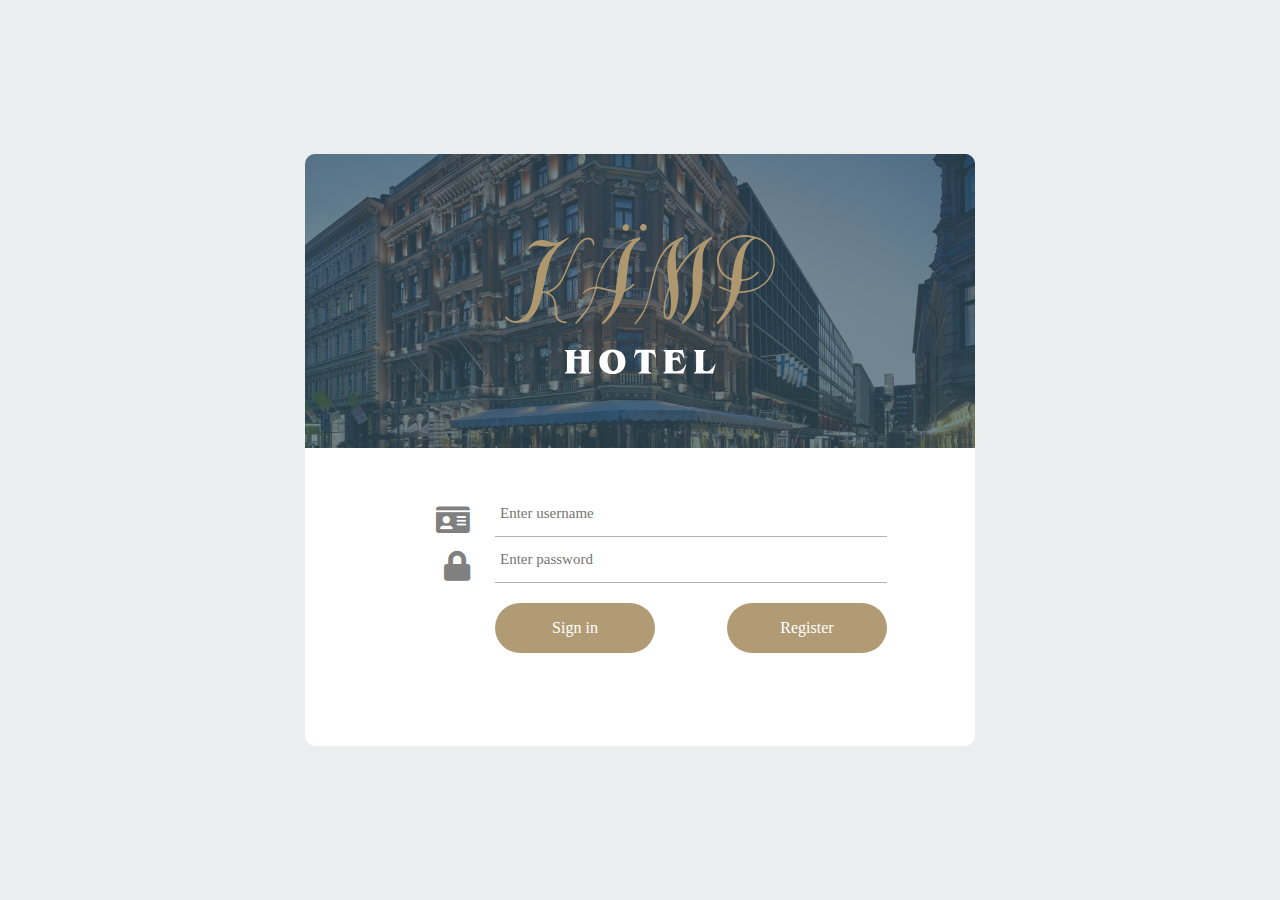
==== commit 1b766a4c: "Add model for button in the main pages and fix bug on register page" ====
--- a/web/login.html
+++ b/web/login.html
@@ -5,6 +5,7 @@
 	<meta charset="UTF-8">
 	<meta name="viewport" content="width=device-width, initial-scale=1">
 	<link rel="stylesheet" type="text/css" href="assets/css/login_new_style.css">
+	<link href="https://use.fontawesome.com/releases/v5.0.8/css/all.css" rel="stylesheet">
 	<script src="assets/scripts/loginscript.js"></script>
 
 
@@ -16,13 +17,14 @@
                 <span onclick="closeModal()" class="close" id="close-button" title="Close Modal">&times;</span>
                 <form class="modal-content" action="register" method="POST">
                     <div class="modal-container">
-                        <h1>Register</h1>
+						<h1>Register</h1>
+                       
 
                         <label for="firstname"><b>First Name</b></label>
                         <input class="modal-input" type="text" placeholder="Enter name" name="firstname" required>
 
-                        <label for="lastname"><b>Last Name</b></label>
-                        <input class="modal-input" type="text" placeholder="Enter name" name="lastname" required>
+                        <label for="secondname"><b>Last Name</b></label>
+                        <input class="modal-input" type="text" placeholder="Enter name" name="secondname" required>
 
                         <label for="tel"><b>Phone Number</b></label>
                         <input class="modal-input" type="tel" placeholder="Enter number" name="telnumber" required>
@@ -40,7 +42,7 @@
                         <input class="modal-input" type="password" placeholder="Repeat Password" name="password-repeat" required>
 
                         <div class="clearfix">
-                            <button type="submit" class="submitbtn">Submit</button>
+                            <button type="submit">Submit</button>
                         </div>
                     </div>
                 </form>
@@ -55,14 +57,14 @@
 				</div>
 
 				<form class="login-form validate-form" action="login" method="POST">
-					<div class="wrap-input validate-input m-b-26" data-validate="Username is required">
-						<span class="label-input">Username</span>
+					<div class="wrap-input" data-validate="Username is required">
+						<span class="label-input"><i class="fas fa-id-card fa-2x"></i></span> 
 						<input class="input" type="text" name="username" placeholder="Enter username" required>
 						<span class="focus-input"></span>
 					</div>
 
-					<div class="wrap-input validate-input" data-validate = "Password is required">
-						<span class="label-input">Password</span>
+					<div class="wrap-input" data-validate = "Password is required">
+						<span class="label-input"><i class="fas fa-lock fa-2x"></i></span>
 						<input class="input" type="password" name="password" placeholder="Enter password" required>
 						<span class="focus-input"></span>
 					</div>
--- a/web/assets/css/login_new_style.css
+++ b/web/assets/css/login_new_style.css
@@ -1,59 +1,20 @@
 /* Styles for the login page */
 * {
-	margin: 0px; 
-	padding: 0px; 
-	box-sizing: border-box;
-}
+  margin: 0px;
+  padding: 0px;
+  box-sizing: border-box;
+}
+
 
 body, html {
-	height: 100%;
-	font-family: Poppins-Regular, sans-serif;
-
-}
-
-
-a {
-	font-family: Poppins-Regular;
-	font-size: 14px;
-	line-height: 1.7;
-	color: #666666;
-	margin: 0px;
-	transition: all 0.4s;
-	-webkit-transition: all 0.4s;
-  -o-transition: all 0.4s;
-  -moz-transition: all 0.4s;
-}
-
-a:focus {
-	outline: none !important;
-}
-
-a:hover {
-	text-decoration: none;
-  color: #57b846;
-}
-
-
-h1,h2,h3,h4,h5,h6 {
-	margin: 0px;
-}
-
-p {
-	font-family: Poppins-Regular;
-	font-size: 14px;
-	line-height: 1.7;
-	color: #666666;
-	margin: 0px;
-}
-
-ul, li {
-	margin: 0px;
-	list-style-type: none;
-}
+  height: 100%;
+  font-family: Poppins-Regular, sans-serif;
+}
+
 
 input {
-	outline: none;
-	border: none;
+  outline: none;
+  border: none;
 }
 
 input[type="number"] {
@@ -67,33 +28,24 @@
     -webkit-appearance: none;
 }
 
-textarea {
-  outline: none;
+
+label {
+  display: block;
+  margin: 0;
+}
+
+button {
+  outline: none !important;
   border: none;
-}
-
-textarea:focus, input:focus {
-  border-color: transparent !important;
-}
-
-
-label {
-  display: block;
-  margin: 0;
-}
-
-button {
-	outline: none !important;
-	border: none;
-	background: transparent;
+  background: transparent;
 }
 
 button:hover {
-	cursor: pointer;
+  cursor: pointer;
 }
 
 iframe {
-	border: none !important;
+  border: none !important;
 }
 
 .limiter {
@@ -102,7 +54,7 @@
 }
 
 .container-login {
-  width: 100%;  
+  width: 100%;
   min-height: 100vh;
   display: -webkit-box;
   display: -webkit-flex;
@@ -181,12 +133,10 @@
 }
 
 .label-input {
-  font-family: Poppins-Regular;
   font-size: 15px;
   color: #808080;
   line-height: 1.2;
   text-align: right;
-
   position: absolute;
   top: 14px;
   left: -105px;
@@ -305,10 +255,6 @@
   }
 }
 
-.validate-input {
-  position: relative;
-}
-
 
 @media (max-width: 992px) {
   .alert-validate::before {
@@ -318,14 +264,7 @@
 }
 
 /* Styles for the register page */
-.dropdown-menu {
-    display: flex;
-    align-content: center;
-    width: 100%;
-    padding: 10px;
-    margin: 5px 0 5px 0;
-    background: #e5e5e5;
-}
+
 
 /* Background for the modal */
 .modal-signup {
@@ -341,13 +280,15 @@
     height: 100%;
     overflow: auto;
     background-color: #474e5d;
-    padding-top: 50px;
+    padding-top: 120px;
+    overflow: hidden; /* new */
+
 }
 
 
 .modal-content {
     background-color: #fefefe;
-    margin: 5% auto 15% auto; 
+    margin: 5% auto 15% auto;
     border: 1px solid #888;
     width: 60%;
     font-family: Poppins-Regular, sans-serif;
@@ -358,7 +299,8 @@
     text-align: center;
     font-family: Poppins-Regular, sans-serif;
     font-size: 45px;
-    padding: 5px;
+    padding-bottom: 10px;
+
 }
 
 
@@ -403,21 +345,25 @@
 
 /*--BUTTON STYLES --*/
 
-
+/* new */
 /* Style for submit button */
 .modal-container button {
-    background-color: #4CAF50;
-    color: white;
+    background-color: #B19B74;
+    border-radius: 25px;
     padding: 14px 20px;
     margin: 8px 0;
     border: none;
     cursor: pointer;
     width: 100%;
     opacity: 0.9;
+    font-family: Poppins-Regular;
+  color: #fff;
+  text-align: center;
 }
 
 .modal-container button:hover {
     opacity:1;
+    background-color: #333333;
 }
 
 /*--STYLES FOR CLOSE BUTTON--*/
